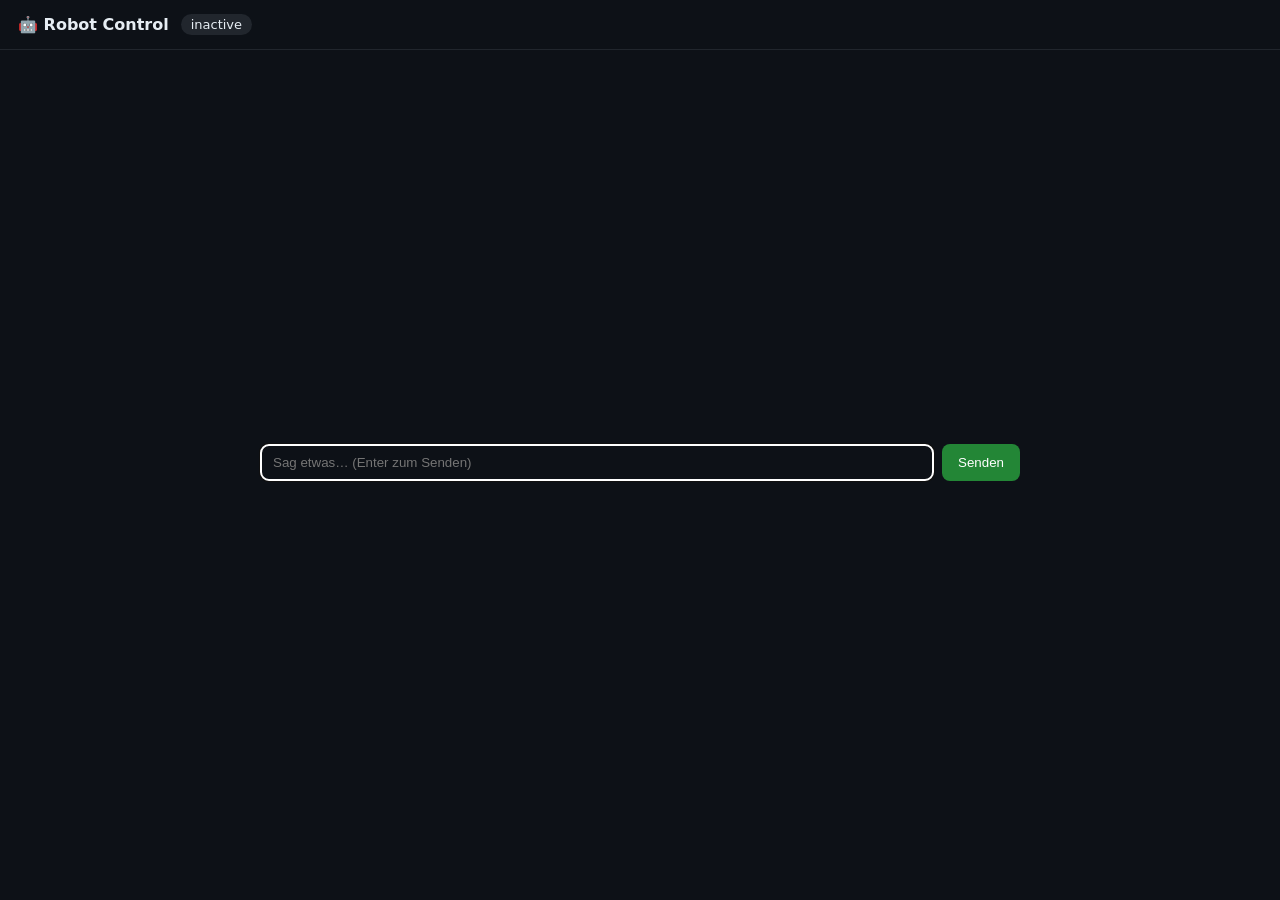
==== src/server/static/index.html @ a86c499a "feat: add control server with WebSocket support and HTTP endpoints - Implemented a control server wi" ====
<!DOCTYPE html>
<html lang="de">
<head>
<meta charset="utf-8" />
<meta name="viewport" content="width=device-width, initial-scale=1" />
<title>Robot Control</title>
<style>
  :root { color-scheme: dark; }
  body { font-family: -apple-system, system-ui, sans-serif; margin: 0;
         background: #0d1117; color: #e6edf3; }
  header { padding: 14px 18px; border-bottom: 1px solid #21262d;
           display: flex; align-items: center; gap: 12px; }
  #phase { font-size: 13px; padding: 3px 10px; border-radius: 999px;
           background: #21262d; }
  #phase[data-p="thinking"] { background: #1f6feb; }
  #phase[data-p="speaking"] { background: #238636; }
  #phase[data-p="error"]    { background: #da3633; }
  main { max-width: 760px; margin: 0 auto; padding: 18px; }
  #log { white-space: pre-wrap; line-height: 1.5; min-height: 40vh; }
  .you { color: #58a6ff; }
  .bot { color: #e6edf3; }
  .meta { color: #8b949e; font-size: 12px; }
  form { display: flex; gap: 8px; margin-top: 16px; }
  input { flex: 1; padding: 10px 12px; border-radius: 8px;
          border: 1px solid #30363d; background: #0d1117; color: #e6edf3; }
  button { padding: 10px 16px; border-radius: 8px; border: 0;
           background: #238636; color: #fff; cursor: pointer; }
</style>
</head>
<body>
<header>
  <strong>🤖 Robot Control</strong>
  <span id="phase" data-p="inactive">inactive</span>
  <span class="meta" id="cfg"></span>
</header>
<main>
  <div id="log"></div>
  <form id="f">
    <input id="t" placeholder="Sag etwas… (Enter zum Senden)" autocomplete="off" autofocus />
    <button>Senden</button>
  </form>
</main>
<script>
const log = document.getElementById('log');
const phaseEl = document.getElementById('phase');
const cfgEl = document.getElementById('cfg');
let botLine = null;

function line(cls, txt) {
  const d = document.createElement('div');
  d.className = cls; d.textContent = txt; log.appendChild(d);
  window.scrollTo(0, document.body.scrollHeight);
  return d;
}

const ws = new WebSocket(`ws://${location.host}/ws`);
ws.onmessage = (e) => {
  const m = JSON.parse(e.data);
  if (m.type === 'ready' || m.type === 'pong') {
    cfgEl.textContent = `${m.llm_backend||''} ${m.llm_model||''} · tts:${m.tts_backend||''}`;
  } else if (m.type === 'phase') {
    phaseEl.textContent = m.phase; phaseEl.dataset.p = m.phase;
  } else if (m.type === 'assistant_delta') {
    if (!botLine) botLine = line('bot', 'bot: ');
    botLine.textContent += m.text;
  } else if (m.type === 'assistant_end') {
    botLine = null;
  } else if (m.type === 'tts_audio') {
    const a = new Audio(`/audio?path=${encodeURIComponent(m.wav_path)}`);
    a.play().catch(()=>{});
    line('meta', `  ♪ ${m.text} (${m.synth_ms}ms)`);
  } else if (m.type === 'latency') {
    const s = m.stages || {};
    const fa = (m.info||{}).first_audio;
    line('meta', `  ⏱ ${Object.entries(s).map(([k,v])=>k+' '+Math.round(v)+'ms').join('  ')}`
      + (fa ? `  · first_audio ${Math.round(fa)}ms` : '') + `  · TOTAL ${m.total}ms`);
  } else if (m.type === 'error') {
    line('meta', `  !! ${m.message}`);
  }
};

document.getElementById('f').addEventListener('submit', (e) => {
  e.preventDefault();
  const t = document.getElementById('t');
  const txt = t.value.trim();
  if (!txt || ws.readyState !== 1) return;
  line('you', 'you: ' + txt);
  ws.send(JSON.stringify({ type: 'prompt', text: txt }));
  t.value = '';
});
</script>
</body>
</html>
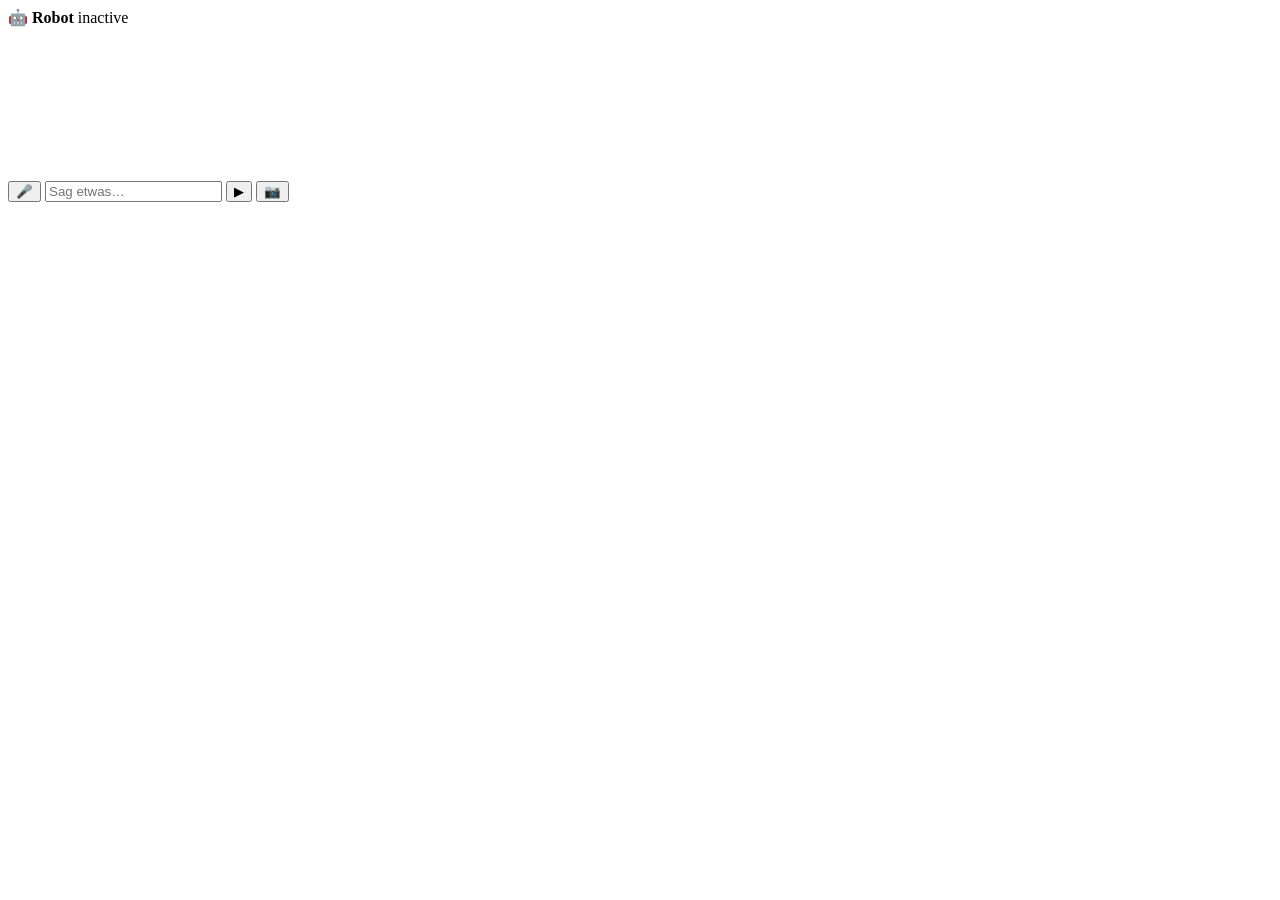
==== commit 11cdb6d2: "feat: overhaul robot control interface and firmware - Updated index.html to enhance mobile compatibi" ====
--- a/src/server/static/index.html
+++ b/src/server/static/index.html
@@ -2,92 +2,39 @@
 <html lang="de">
 <head>
 <meta charset="utf-8" />
-<meta name="viewport" content="width=device-width, initial-scale=1" />
-<title>Robot Control</title>
-<style>
-  :root { color-scheme: dark; }
-  body { font-family: -apple-system, system-ui, sans-serif; margin: 0;
-         background: #0d1117; color: #e6edf3; }
-  header { padding: 14px 18px; border-bottom: 1px solid #21262d;
-           display: flex; align-items: center; gap: 12px; }
-  #phase { font-size: 13px; padding: 3px 10px; border-radius: 999px;
-           background: #21262d; }
-  #phase[data-p="thinking"] { background: #1f6feb; }
-  #phase[data-p="speaking"] { background: #238636; }
-  #phase[data-p="error"]    { background: #da3633; }
-  main { max-width: 760px; margin: 0 auto; padding: 18px; }
-  #log { white-space: pre-wrap; line-height: 1.5; min-height: 40vh; }
-  .you { color: #58a6ff; }
-  .bot { color: #e6edf3; }
-  .meta { color: #8b949e; font-size: 12px; }
-  form { display: flex; gap: 8px; margin-top: 16px; }
-  input { flex: 1; padding: 10px 12px; border-radius: 8px;
-          border: 1px solid #30363d; background: #0d1117; color: #e6edf3; }
-  button { padding: 10px 16px; border-radius: 8px; border: 0;
-           background: #238636; color: #fff; cursor: pointer; }
-</style>
+<meta name="viewport" content="width=device-width, initial-scale=1, maximum-scale=1, user-scalable=no, viewport-fit=cover" />
+<meta name="theme-color" content="#0b1020" />
+<meta name="mobile-web-app-capable" content="yes" />
+<meta name="apple-mobile-web-app-capable" content="yes" />
+<meta name="apple-mobile-web-app-status-bar-style" content="black-translucent" />
+<link rel="manifest" href="/static/manifest.json" />
+<link rel="icon" href="/static/icon.svg" />
+<link rel="apple-touch-icon" href="/static/icon.svg" />
+<title>Robot</title>
+<link rel="stylesheet" href="/static/styles.css" />
 </head>
 <body>
-<header>
-  <strong>🤖 Robot Control</strong>
-  <span id="phase" data-p="inactive">inactive</span>
-  <span class="meta" id="cfg"></span>
-</header>
-<main>
-  <div id="log"></div>
-  <form id="f">
-    <input id="t" placeholder="Sag etwas… (Enter zum Senden)" autocomplete="off" autofocus />
-    <button>Senden</button>
-  </form>
-</main>
-<script>
-const log = document.getElementById('log');
-const phaseEl = document.getElementById('phase');
-const cfgEl = document.getElementById('cfg');
-let botLine = null;
+  <header>
+    <b>🤖 Robot</b>
+    <span id="phase" data-p="inactive">inactive</span>
+    <span id="cfg"></span>
+  </header>
 
-function line(cls, txt) {
-  const d = document.createElement('div');
-  d.className = cls; d.textContent = txt; log.appendChild(d);
-  window.scrollTo(0, document.body.scrollHeight);
-  return d;
-}
+  <main>
+    <div class="lat" id="lat"></div>
+    <svg id="face" xmlns="http://www.w3.org/2000/svg" aria-label="robot face"></svg>
+    <video id="cam" autoplay playsinline muted></video>
+    <div id="caption"></div>
+  </main>
 
-const ws = new WebSocket(`ws://${location.host}/ws`);
-ws.onmessage = (e) => {
-  const m = JSON.parse(e.data);
-  if (m.type === 'ready' || m.type === 'pong') {
-    cfgEl.textContent = `${m.llm_backend||''} ${m.llm_model||''} · tts:${m.tts_backend||''}`;
-  } else if (m.type === 'phase') {
-    phaseEl.textContent = m.phase; phaseEl.dataset.p = m.phase;
-  } else if (m.type === 'assistant_delta') {
-    if (!botLine) botLine = line('bot', 'bot: ');
-    botLine.textContent += m.text;
-  } else if (m.type === 'assistant_end') {
-    botLine = null;
-  } else if (m.type === 'tts_audio') {
-    const a = new Audio(`/audio?path=${encodeURIComponent(m.wav_path)}`);
-    a.play().catch(()=>{});
-    line('meta', `  ♪ ${m.text} (${m.synth_ms}ms)`);
-  } else if (m.type === 'latency') {
-    const s = m.stages || {};
-    const fa = (m.info||{}).first_audio;
-    line('meta', `  ⏱ ${Object.entries(s).map(([k,v])=>k+' '+Math.round(v)+'ms').join('  ')}`
-      + (fa ? `  · first_audio ${Math.round(fa)}ms` : '') + `  · TOTAL ${m.total}ms`);
-  } else if (m.type === 'error') {
-    line('meta', `  !! ${m.message}`);
-  }
-};
+  <footer>
+    <button class="mic" id="mic" title="Push to talk">🎤</button>
+    <input id="prompt" placeholder="Sag etwas…" autocomplete="off" />
+    <button class="primary" id="send">▶</button>
+    <button class="toggle" id="camBtn" title="Kamera">📷</button>
+  </footer>
 
-document.getElementById('f').addEventListener('submit', (e) => {
-  e.preventDefault();
-  const t = document.getElementById('t');
-  const txt = t.value.trim();
-  if (!txt || ws.readyState !== 1) return;
-  line('you', 'you: ' + txt);
-  ws.send(JSON.stringify({ type: 'prompt', text: txt }));
-  t.value = '';
-});
-</script>
+  <script src="/static/face.js"></script>
+  <script src="/static/app.js"></script>
 </body>
 </html>
